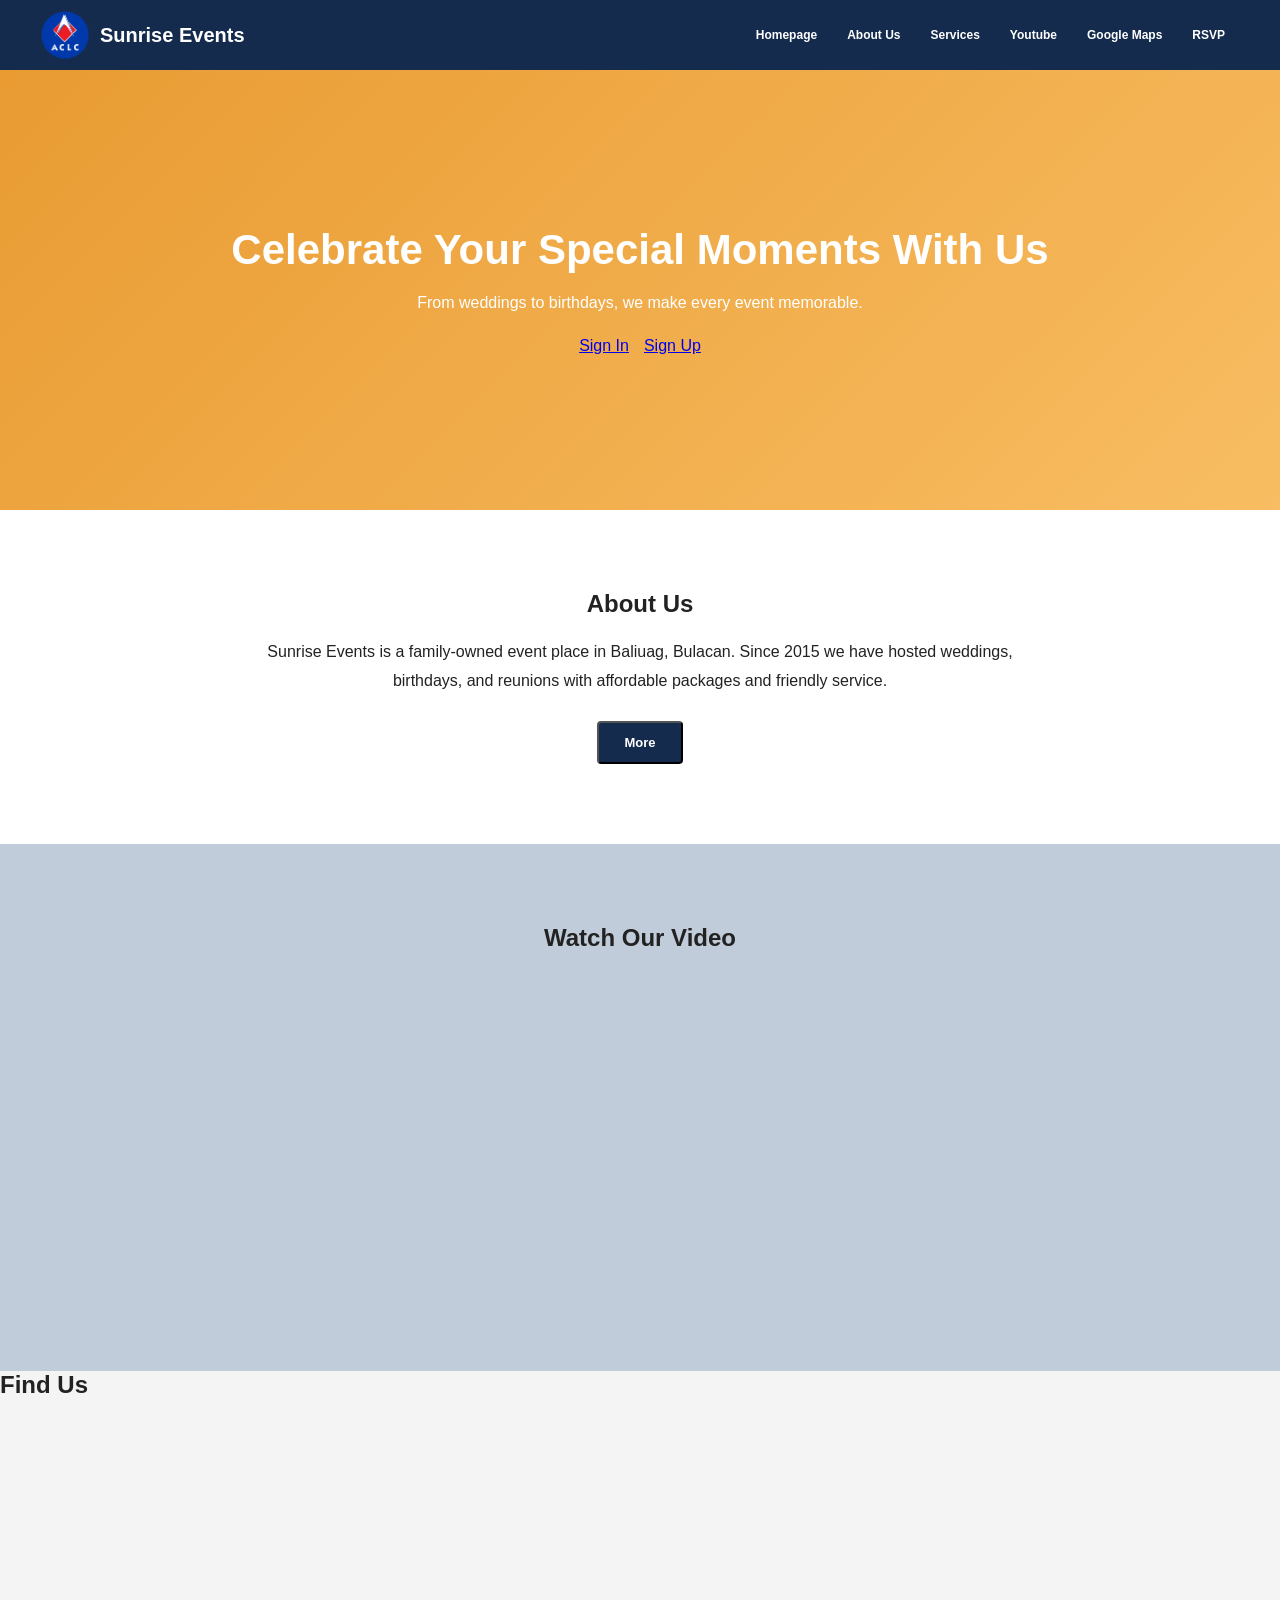
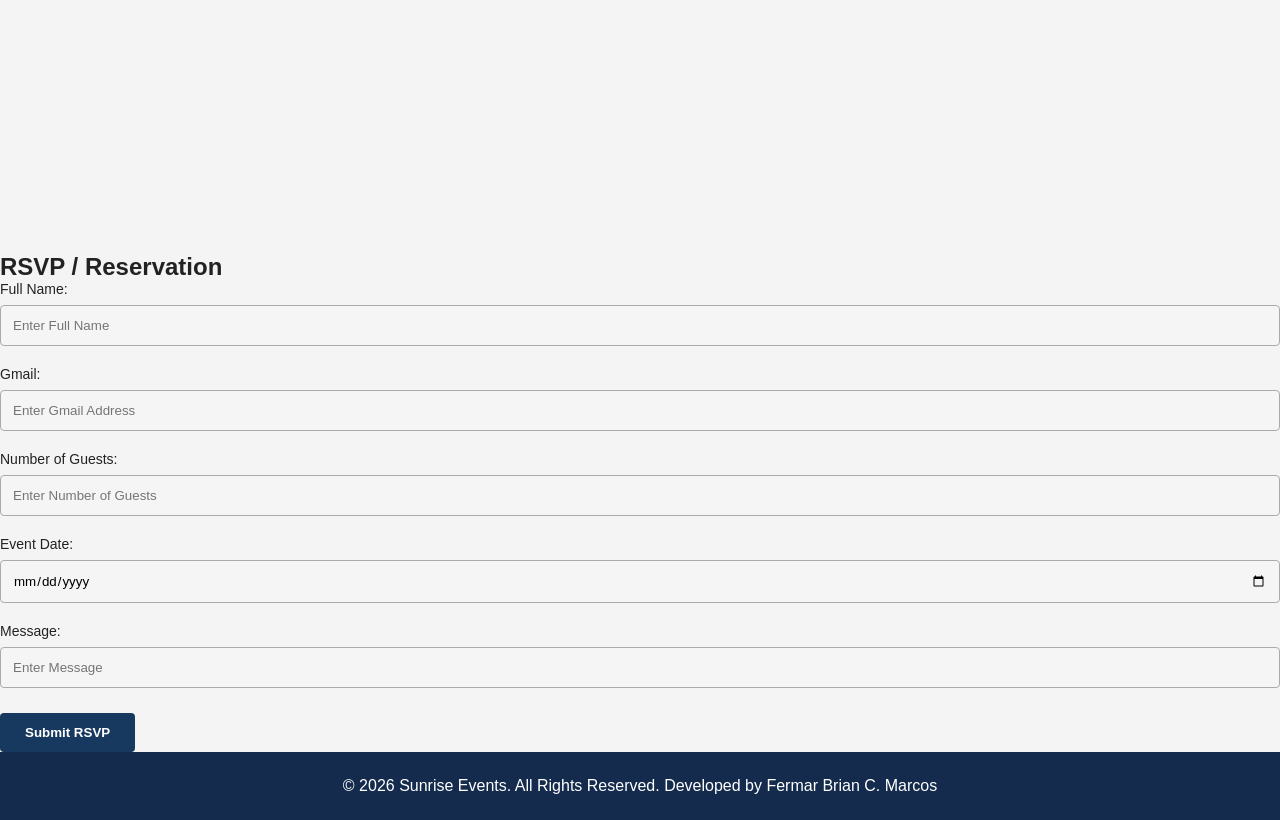
==== index.html @ 66c84516 "Add files via upload" ====
<!DOCTYPE html>
<html lang="en">
<head>
    <meta charset="UTF-8">
    <meta name="viewport" content="width=device-width, initial-scale=1.0">
    <title>Document</title>
    <link rel="stylesheet" href="Style.css">
</head>
<body>
    <header id="home">
            <nav class="navbar">
                <a href="index.html#main-content" class="logo">
                    <img src="logo.png" alt="ACLC Logo">
                    <span>Sunrise Events</span>
                </a>

                <ul class="container-nav">
                    <li><a href="#main">Homepage</a></li>
                    <li><a href="#about">About Us</a></li>
                    <li class="dropdown">
                        <a href="#services">Services</a>
                        <div class="dropdown-services">
                            <a href="Service1.html">Wedding Package</a>
                            <a href="Service2.html">Birthday Package</a>
                        </div>
                    </li>
                    <li><a href="#about">Youtube</a></li>
                    <li><a href="#about">Google Maps</a></li>
                    <li><a href="#about">RSVP</a></li>
                </ul>
            </nav>
    </header>
    <main id="main-content">
        <section class="hero">
            <div class="hero-content">
                <h1>Celebrate Your Special Moments With Us</h1>
                <p>
                    From weddings to birthdays, we make every
                    event memorable.
                </p>
                <div class="hero-buttons">
                    <a href="signin.html">Sign In</a>
                    <a href="signup.html">Sign Up</a>
                </div>
            </div>
        </section>
        <section id="about" class="about-section">
            <h2>About Us</h2>
            <p>
                Sunrise Events is a family-owned event place in Baliuag, Bulacan.
                Since 2015 we have hosted weddings, birthdays, and reunions
                with affordable packages and friendly service.
            </p>
            <button class="button" type="button">More</button>
        </section>
        <section id="youtube" class="youtube-section">
            <h2>Watch Our Video</h2>
            <iframe width="560" height="315" src="https://www.youtube.com/embed/ym3vhEBCzKA?si=fV8HHBVBnpi9ev0w" title="YouTube video player" frameborder="0" allow="accelerometer; autoplay; clipboard-write; encrypted-media; gyroscope; picture-in-picture; web-share" referrerpolicy="strict-origin-when-cross-origin" allowfullscreen></iframe>
        </section>
        <section id="gmap" class="gmap-section">
            <h2>Find Us</h2>
            <iframe src="https://www.google.com/maps/embed?pb=!1m18!1m12!1m3!1d123341.87677062725!2d120.85211857416466!3d14.968613994058419!2m3!1f0!2f0!3f0!3m2!1i1024!2i768!4f13.1!3m3!1m2!1s0x33970000dbf59d55%3A0xf9545cdaa7b2cc1f!2sACLC%20College%20Baliuag!5e0!3m2!1sen!2sph!4v1794947759770!5m2!1sen!2sph" width="600" height="450" style="border:0;" allowfullscreen="" loading="lazy" referrerpolicy="strict-origin-when-cross-origin"></iframe>
        </section>
        <section id="rsvp" class="rsvp-section">
            <form action="success.html" method="get" autocomplete="on">
                <h2>RSVP / Reservation</h2>
                <div class="form-group">
                    <label for="fname">Full Name:</label>
                    <input type="text" id="fname" name="fullname" placeholder="Enter Full Name" required>
                </div>
                <div class="form-group">
                    <label for="gmail">Gmail:</label>
                    <input type="email" id="gmail" name="gmail" placeholder="Enter Gmail Address" title="Enter a valid email address ending in @gmail.com" required>
                </div>
                <div class="form-group">
                    <label for="fname">Number of Guests:</label>
                    <input type="number" id="numguest" name="numguest" placeholder="Enter Number of Guests" min="1" step="1" required>
                </div>
                <div class="form-group">
                    <label for="fname">Event Date:</label>
                    <input type="date" id="date" name="date" required>
                </div>
                <div class="form-group">
                    <label for="fname">Message:</label>
                    <input type="text" id="message" name="message" maxlength="100" placeholder="Enter Message" required>
                </div>
                <div class="form-buttons">
                    <input type="submit" value="Submit RSVP">
                </div>
            </form>
        </section>
    </main>
    <footer>
        <p>
            © 2026 Sunrise Events. All Rights Reserved.
            Developed by Fermar Brian C. Marcos</p>
    </footer>
</body>
</html>
---- Style.css ----
* {
    box-sizing: border-box;
    margin: 0;
    padding: 0;
    font-family: Arial, Helvetica, sans-serif;
}

html {
    scroll-behavior: smooth;
    scroll-padding-top: 20px;
}

body {
    background-color: #f4f4f4;
    color: #222;
}


header {
    background-color: #142b4d;
    padding: 10px 25px;
}

.navbar {
    display: flex;
    justify-content: space-between;
    align-items: center;
    flex-wrap: wrap;
    max-width: 1200px;
    margin: auto;
}

/* LOGO */

.logo {
    display: flex;
    align-items: center;
    gap: 10px;
    color: white;
    font-size: 20px;
    font-weight: bold;
    text-decoration: none;
}

.logo img {
    width: 50px;
    height: 50px;
    border-radius: 50%;
    object-fit: cover;
}

/* NAVIGATION LINKS */

.container-nav {
    display: flex;
    align-items: center;
    list-style: none;
}

.container-nav li {
    position: relative;
}

.container-nav a {
    display: block;
    padding: 15px;
    color: white;
    text-decoration: none;
    font-size: 12px;
    font-weight: bold;
}

.container-nav a:hover {
    background-color: #f0a12d;
    color: #142b4d;
}

/* DROPDOWN MENU */

.dropdown-services {
    display: none;
    position: absolute;
    top: 100%;
    left: 0;
    min-width: 170px;
    background-color: #1d4778;
    z-index: 10;
}

.dropdown-services a {
    padding: 15px;
    color: white;
}

.dropdown:hover .dropdown-services {
    display: block;
}

.dropdown:focus-within .dropdown-services {
    display: block;
}

/* HERO SECTION */

.hero {
    min-height: 440px;
    background: linear-gradient(
        135deg,
        #e99b32,
        #f8bd62
    );

    display: flex;
    justify-content: center;
    align-items: center;
    text-align: center;
    padding: 30px;
    color: white;
}

.hero-content {
    max-width: 850px;
}

.hero h1 {
    font-size: 42px;
    margin-bottom: 20px;
}

.hero p {
    margin-bottom: 25px;
    font-size: 16px;
}

/* BUTTONS */

.hero-buttons {
    display: flex;
    justify-content: center;
    gap: 15px;
}

.button {
    display: inline-block;
    padding: 12px 25px;
    background-color: #142b4d;
    color: white;
    text-decoration: none;
    border-radius: 4px;
    font-size: 13px;
    font-weight: bold;
    cursor: crosshair;
}

.button:hover {
    background-color: #294e79;
}


/*Service-section*/
.service-section {
    padding: 80px 10%;
    padding-top: 50px;
    padding-bottom: 280px;
    background-color: white;
    text-align: center;
}
/* ABOUT US */

.about-section {
    padding: 80px 10%;
    background-color: white;
    text-align: center;
}

.about-section h2 {
    margin-bottom: 20px;
}

.about-section p {
    max-width: 750px;
    margin: 0 auto 25px;
    line-height: 1.8;
}
/*Youtube*/
.youtube-section {
    padding: 80px 10%;
    background-color: #c1ccda;
    text-align: center;
}

.youtube-section h2 {
    margin-bottom: 20px;
}
/*GMAPS*/
.gmaps-section {
    padding: 80px 10%;
    background-color: #e5ebf2;
    text-align: center;
}

.gmaps-section h2 {
    margin-bottom: 20px;
}
/* FORMS */

.form-section {
    padding: 70px 20px;
}

.form-section form {
    max-width: 600px;
    margin: auto;
    padding: 35px;
    background-color: aliceblue;
    color: black;
    border-radius: 8px;
}

.form-section h2 {
    text-align: center;
    margin-bottom: 30px;
}

.form-group {
    margin-bottom: 20px;
}

.form-group label {
    display: block;
    margin-bottom: 8px;
    font-size: 14px;
}

.form-group input,
.form-group select {
    width: 100%;
    padding: 12px;
    border: 1px solid #aaa;
    border-radius: 4px;
    background-color: #f5f5f5;
}

/* FORM BUTTONS */

.form-buttons {
    display: flex;
    gap: 10px;
    margin-top: 25px;
}

.form-buttons input {
    padding: 12px 25px;
    border: none;
    border-radius: 4px;
    background-color: #18395f;
    color: white;
    font-weight: bold;
    cursor: pointer;
}

.form-buttons input:hover {
    background-color: #18395fc7;
}

/* SIGN IN AND SIGN UP PAGES */

.account-section {
    min-height: 85vh;
    display: flex;
    justify-content: center;
    align-items: center;
    padding: 40px 20px;
}

.account-form {
    width: 100%;
    max-width: 500px;
    padding: 35px;
    background-color: #18395f;
    color: white;
    border-radius: 8px;
}

.account-form h2 {
    text-align: center;
    margin-bottom: 25px;
}

.account-form label {
    display: block;
    margin-bottom: 8px;
}

.account-form input,
.account-form select {
    width: 100%;
    padding: 12px;
    margin-bottom: 20px;
    border: 1px solid #aaa;
    border-radius: 4px;
}

.account-form input[type="submit"],
.account-form input[type="reset"] {
    width: auto;
    background-color: #f0a12d;
    color: white;
    border: none;
    padding: 12px 22px;
    cursor: pointer;
}

/* SUCCESS PAGE */

.success-page {
    min-height: 100vh;
    display: flex;
    flex-direction: column;
    justify-content: center;
    align-items: center;
    gap: 20px;
    text-align: center;
    padding: 25px;
    background-color: #142b4d;
    color: white;
}

/* FOOTER */

footer {
    padding: 25px;
    text-align: center;
    background-color: #142b4d;
    color: white;
}

footer a {
    display: inline-block;
    margin-top: 10px;
    color: #f0a12d;
    text-decoration: none;
}

/* TABLET RESPONSIVENESS */

@media screen and (max-width: 768px) {

    .navbar {
        flex-direction: column;
    }

    .container-nav {
        flex-wrap: wrap;
        justify-content: center;
    }

    .hero h1 {
        font-size: 32px;
    }

    .service-cards {
        grid-template-columns: 1fr;
    }

}

/* MOBILE RESPONSIVENESS */

@media screen and (max-width: 480px) {

    header {
        padding: 10px;
    }

    .container-nav {
        flex-direction: column;
        width: 100%;
    }

    .container-nav li,
    .container-nav a {
        width: 100%;
        text-align: center;
    }

    .dropdown-services {
        position: static;
        width: 100%;
    }

    .hero {
        min-height: 350px;
        padding: 25px 15px;
    }

    .hero h1 {
        font-size: 27px;
    }

    .hero-buttons {
        flex-direction: column;
        align-items: center;
    }

    .main-content {
        padding: 45px 20px;
    }

    .form-section form,
    .account-form {
        padding: 22px;
    }

    .form-buttons {
        flex-direction: column;
    }

    .form-buttons input {
        width: 100%;
    }

}
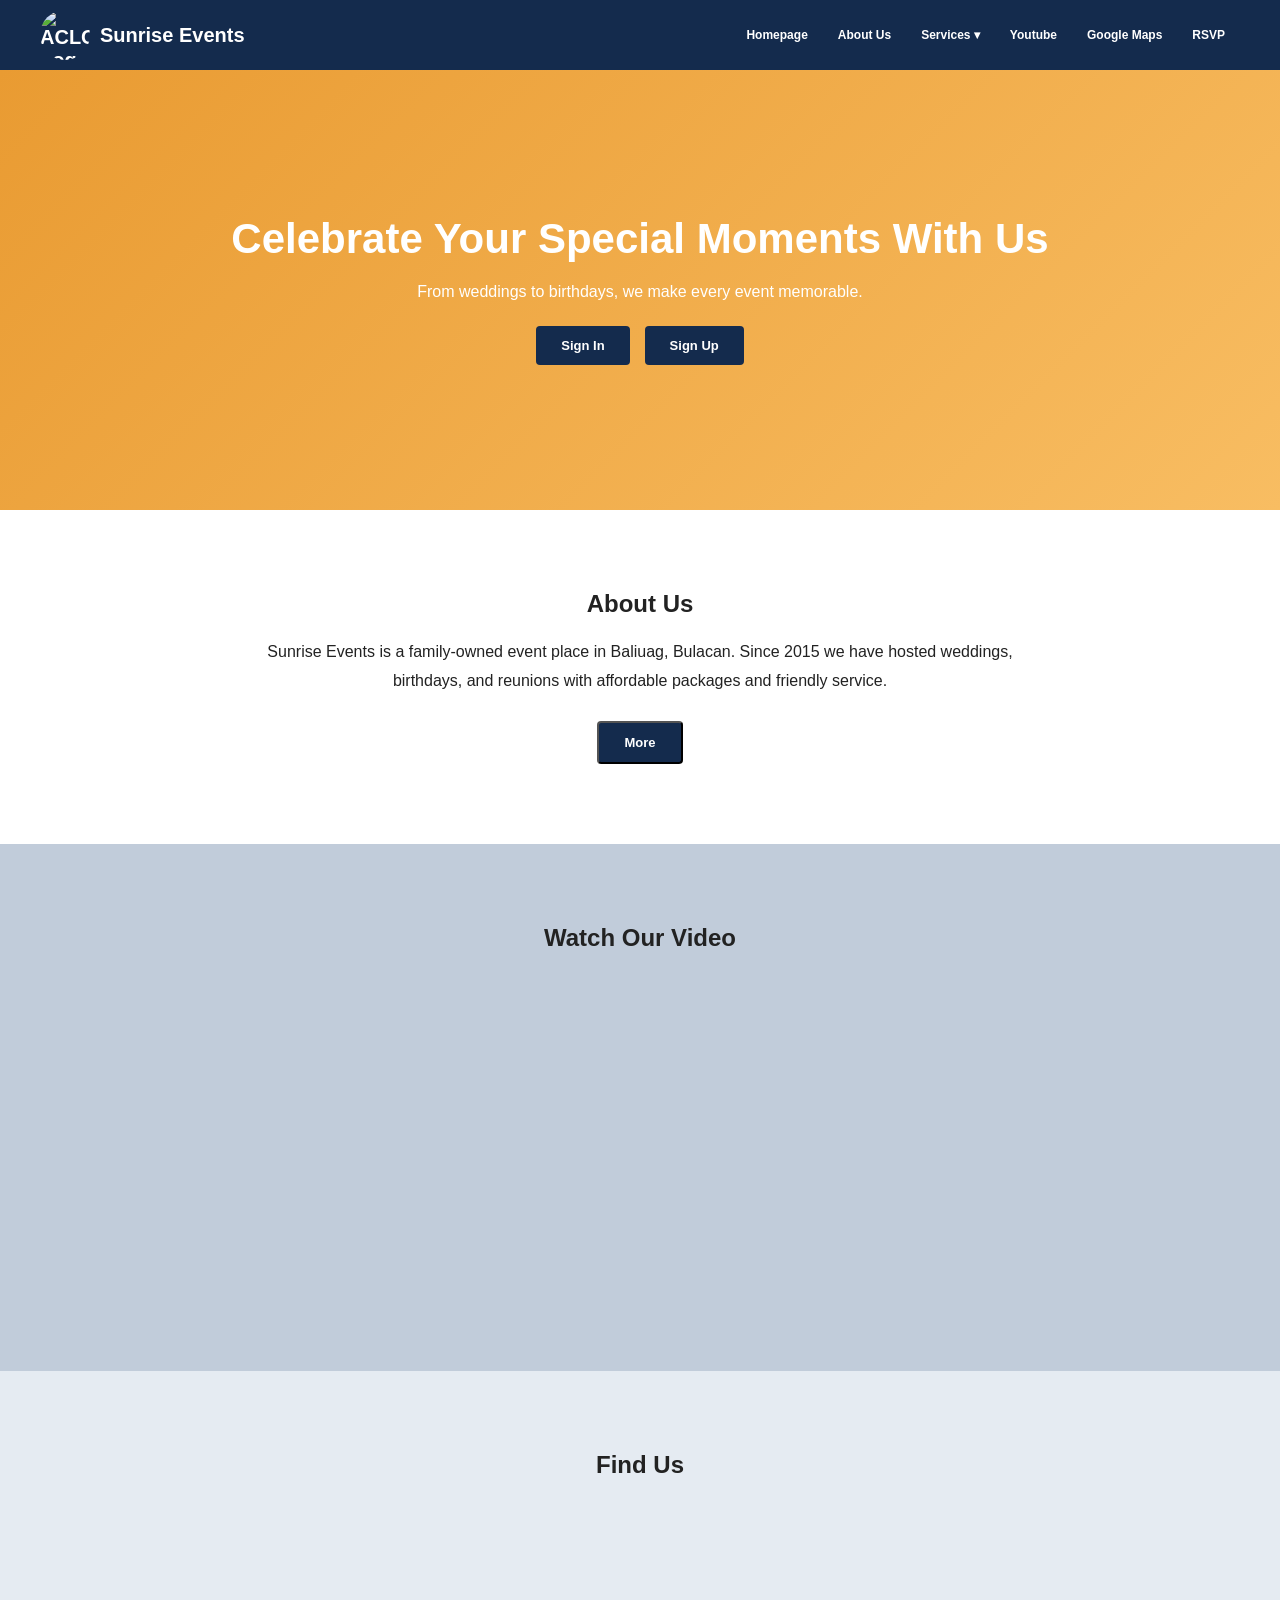
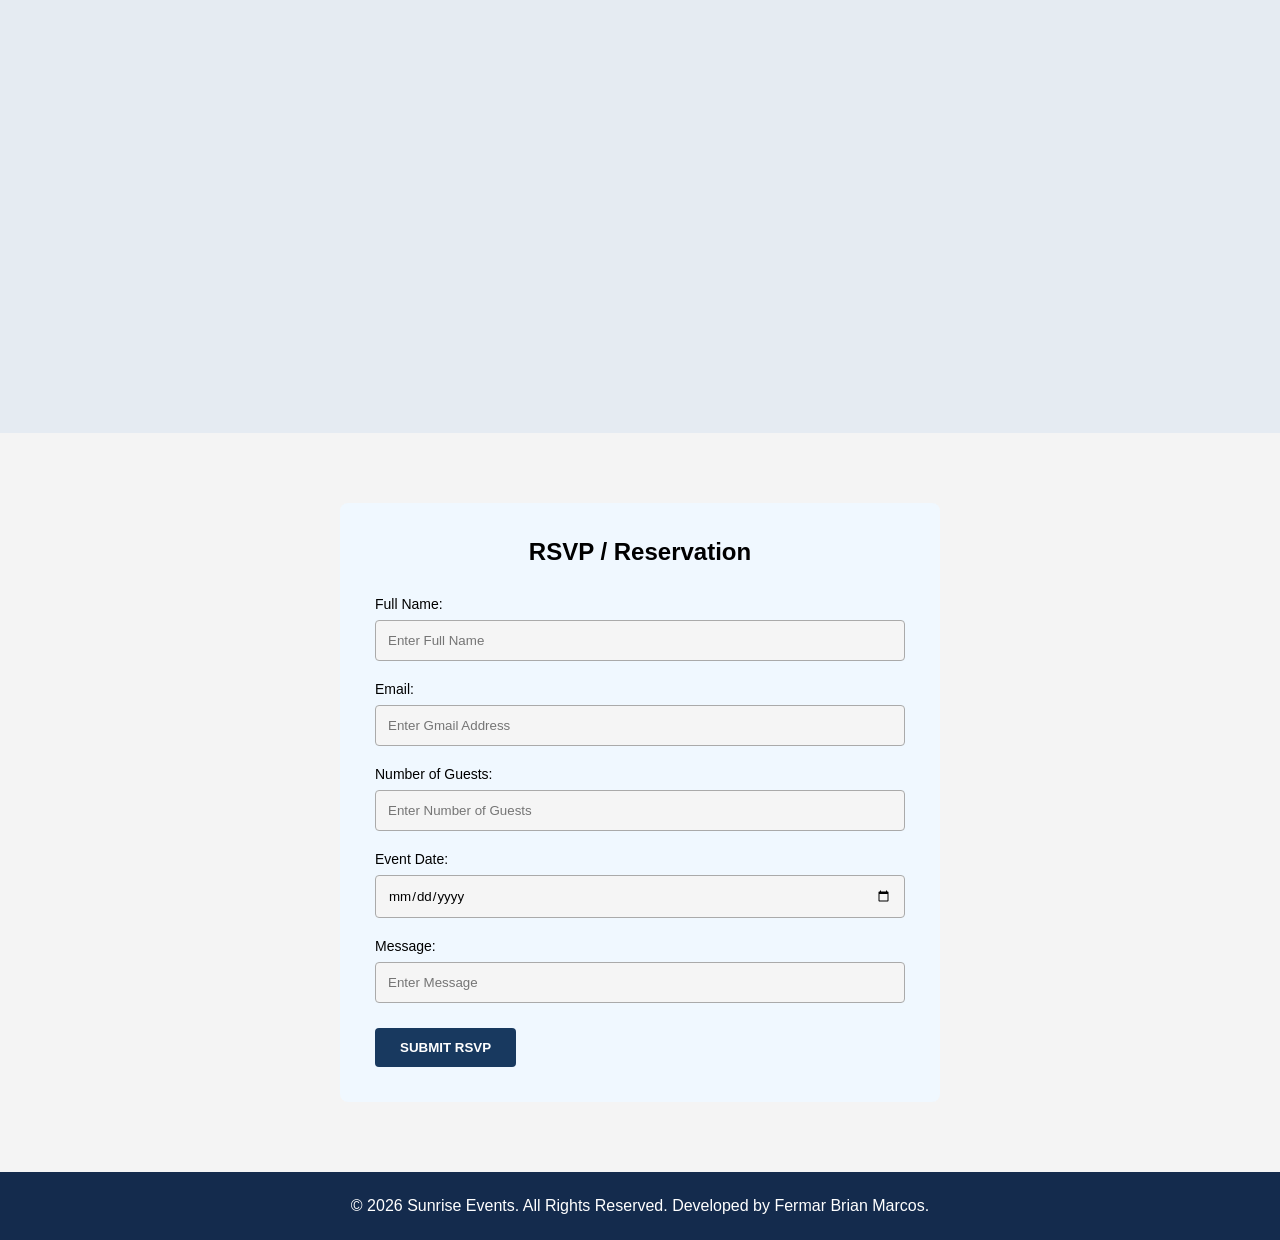
==== commit f853cbb7: "Add files via upload" ====
--- a/index.html
+++ b/index.html
@@ -1,99 +1,218 @@
+
 <!DOCTYPE html>
 <html lang="en">
 <head>
     <meta charset="UTF-8">
     <meta name="viewport" content="width=device-width, initial-scale=1.0">
-    <title>Document</title>
+    <title>ACLC | Sunrise Events</title>
     <link rel="stylesheet" href="Style.css">
 </head>
+
 <body>
+
+    <!-- HEADER AND NAVIGATION -->
     <header id="home">
-            <nav class="navbar">
-                <a href="index.html#main-content" class="logo">
-                    <img src="logo.png" alt="ACLC Logo">
-                    <span>Sunrise Events</span>
-                </a>
-
-                <ul class="container-nav">
-                    <li><a href="#main">Homepage</a></li>
-                    <li><a href="#about">About Us</a></li>
-                    <li class="dropdown">
-                        <a href="#services">Services</a>
-                        <div class="dropdown-services">
-                            <a href="Service1.html">Wedding Package</a>
-                            <a href="Service2.html">Birthday Package</a>
-                        </div>
-                    </li>
-                    <li><a href="#about">Youtube</a></li>
-                    <li><a href="#about">Google Maps</a></li>
-                    <li><a href="#about">RSVP</a></li>
-                </ul>
-            </nav>
+        <nav class="navbar">
+
+            <a href="index.html#main-content" class="logo">
+                <img src="ASSETS/IMG/logo.png" alt="ACLC Logo">
+                <span>Sunrise Events</span>
+            </a>
+
+            <ul class="container-nav">
+
+                <li><a href="#main-content">Homepage</a></li>
+
+                <li><a href="#about">About Us</a></li>
+
+                <li class="dropdown">
+                    <a href="#">Services ▾</a>
+
+                    <div class="dropdown-services">
+                        <a href="Service1.html">Wedding Package</a>
+                        <a href="Service2.html">Birthday Package</a>
+                    </div>
+                </li>
+
+                <li>
+                    <a href="#youtube">Youtube</a>
+                </li>
+
+                <li>
+                    <a href="#gmaps">Google Maps</a>
+                </li>
+
+                <li><a href="#rsvp">RSVP</a></li>
+
+            </ul>
+
+        </nav>
     </header>
+
+    <!-- HOMEPAGE -->
     <main id="main-content">
+
         <section class="hero">
+
             <div class="hero-content">
+
                 <h1>Celebrate Your Special Moments With Us</h1>
+
                 <p>
                     From weddings to birthdays, we make every
                     event memorable.
                 </p>
+
                 <div class="hero-buttons">
-                    <a href="signin.html">Sign In</a>
-                    <a href="signup.html">Sign Up</a>
-                </div>
+
+                    <a href="signin.html" class="button">
+                        Sign In
+                    </a>
+
+                    <a href="signup.html" class="button">
+                        Sign Up
+                    </a>
+
+                </div>
+
             </div>
-        </section>
+
+        </section>
+
+        <!-- ABOUT US -->
         <section id="about" class="about-section">
+
             <h2>About Us</h2>
+
             <p>
                 Sunrise Events is a family-owned event place in Baliuag, Bulacan.
                 Since 2015 we have hosted weddings, birthdays, and reunions
                 with affordable packages and friendly service.
             </p>
+
             <button class="button" type="button">More</button>
-        </section>
+
+        </section>
+
+        <!-- YOUTUBE -->
         <section id="youtube" class="youtube-section">
+
             <h2>Watch Our Video</h2>
-            <iframe width="560" height="315" src="https://www.youtube.com/embed/ym3vhEBCzKA?si=fV8HHBVBnpi9ev0w" title="YouTube video player" frameborder="0" allow="accelerometer; autoplay; clipboard-write; encrypted-media; gyroscope; picture-in-picture; web-share" referrerpolicy="strict-origin-when-cross-origin" allowfullscreen></iframe>
-        </section>
-        <section id="gmap" class="gmap-section">
+
+            <iframe
+                width="560" height="315" src="https://www.youtube.com/embed/Amq-qlqbjYA?si=6eUoUklO8igdVhaj" title="YouTube video player" frameborder="0" allow="accelerometer; autoplay; clipboard-write; encrypted-media; gyroscope; picture-in-picture; web-share" referrerpolicy="strict-origin-when-cross-origin" allowfullscreen>
+            </iframe>
+
+        </section>
+
+        <!-- GOOGLE MAPS -->
+        <section id="gmaps" class="gmaps-section">
+
             <h2>Find Us</h2>
-            <iframe src="https://www.google.com/maps/embed?pb=!1m18!1m12!1m3!1d123341.87677062725!2d120.85211857416466!3d14.968613994058419!2m3!1f0!2f0!3f0!3m2!1i1024!2i768!4f13.1!3m3!1m2!1s0x33970000dbf59d55%3A0xf9545cdaa7b2cc1f!2sACLC%20College%20Baliuag!5e0!3m2!1sen!2sph!4v1794947759770!5m2!1sen!2sph" width="600" height="450" style="border:0;" allowfullscreen="" loading="lazy" referrerpolicy="strict-origin-when-cross-origin"></iframe>
-        </section>
-        <section id="rsvp" class="rsvp-section">
+
+            <iframe
+                src="https://www.google.com/maps/embed?pb=!1m18!1m12!1m3!1d57155.00778783583!2d121.01935966309806!3d14.759098367903851!2m3!1f0!2f0!3f0!3m2!1i1024!2i768!4f13.1!3m3!1m2!1s0x3397b177e4cd40b7%3A0x9232e337ce52ae5b!2sSM%20City%20Caloocan!5e0!3m2!1sen!2sph!4v1794293701668!5m2!1sen!2sph" width="600" height="450" style="border:0;" allowfullscreen loading="lazy" referrerpolicy="strict-origin-when-cross-origin">
+            </iframe>
+
+        </section>
+
+        <!-- RSVP FORM -->
+        <section id="rsvp" class="form-section">
+
             <form action="success.html" method="get" autocomplete="on">
+
                 <h2>RSVP / Reservation</h2>
-                <div class="form-group">
+
+                <div class="form-group">
+
                     <label for="fname">Full Name:</label>
-                    <input type="text" id="fname" name="fullname" placeholder="Enter Full Name" required>
-                </div>
-                <div class="form-group">
-                    <label for="gmail">Gmail:</label>
-                    <input type="email" id="gmail" name="gmail" placeholder="Enter Gmail Address" title="Enter a valid email address ending in @gmail.com" required>
-                </div>
-                <div class="form-group">
-                    <label for="fname">Number of Guests:</label>
-                    <input type="number" id="numguest" name="numguest" placeholder="Enter Number of Guests" min="1" step="1" required>
-                </div>
-                <div class="form-group">
-                    <label for="fname">Event Date:</label>
-                    <input type="date" id="date" name="date" required>
-                </div>
-                <div class="form-group">
-                    <label for="fname">Message:</label>
-                    <input type="text" id="message" name="message" maxlength="100" placeholder="Enter Message" required>
-                </div>
+
+                    <input
+                        type="text"
+                        id="fname"
+                        name="fullname"
+                        placeholder="Enter Full Name"
+                        required>
+
+                </div>
+
+                <div class="form-group">
+
+                    <label for="email">Email:</label>
+
+                    <input
+                        type="email"
+                        id="email"
+                        name="email"
+                        placeholder="Enter Gmail Address"
+                        pattern="[a-zA-Z0-9._%+-]+@gmail\.com"
+                        title="Please enter a valid Gmail address ending in @gmail.com"
+                        required>
+
+                </div>
+
+                <div class="form-group">
+
+                    <label for="numguests">Number of Guests:</label>
+
+                    <input
+                        type="number"
+                        id="numguests"
+                        name="numguests"
+                        min="1"
+                        step="1"
+                        placeholder="Enter Number of Guests"
+                        required>
+
+                </div>
+
+                <div class="form-group">
+
+                    <label for="date">Event Date:</label>
+
+                    <input
+                        type="date"
+                        id="date"
+                        name="date"
+                        required>
+
+                </div>
+
+                <div class="form-group">
+
+                    <label for="message">Message:</label>
+
+                    <input
+                        type="text"
+                        id="message"
+                        name="message"
+                        maxlength="100"
+                        placeholder="Enter Message"
+                        required>
+
+                </div>
+
                 <div class="form-buttons">
-                    <input type="submit" value="Submit RSVP">
-                </div>
+
+                    <input type="submit" value="SUBMIT RSVP">
+
+                </div>
+
             </form>
-        </section>
+
+        </section>
+
     </main>
+
+    <!-- FOOTER -->
     <footer>
+
         <p>
             © 2026 Sunrise Events. All Rights Reserved.
-            Developed by Fermar Brian C. Marcos</p>
+            Developed by Fermar Brian Marcos.
+        </p>
+
     </footer>
+
 </body>
 </html>
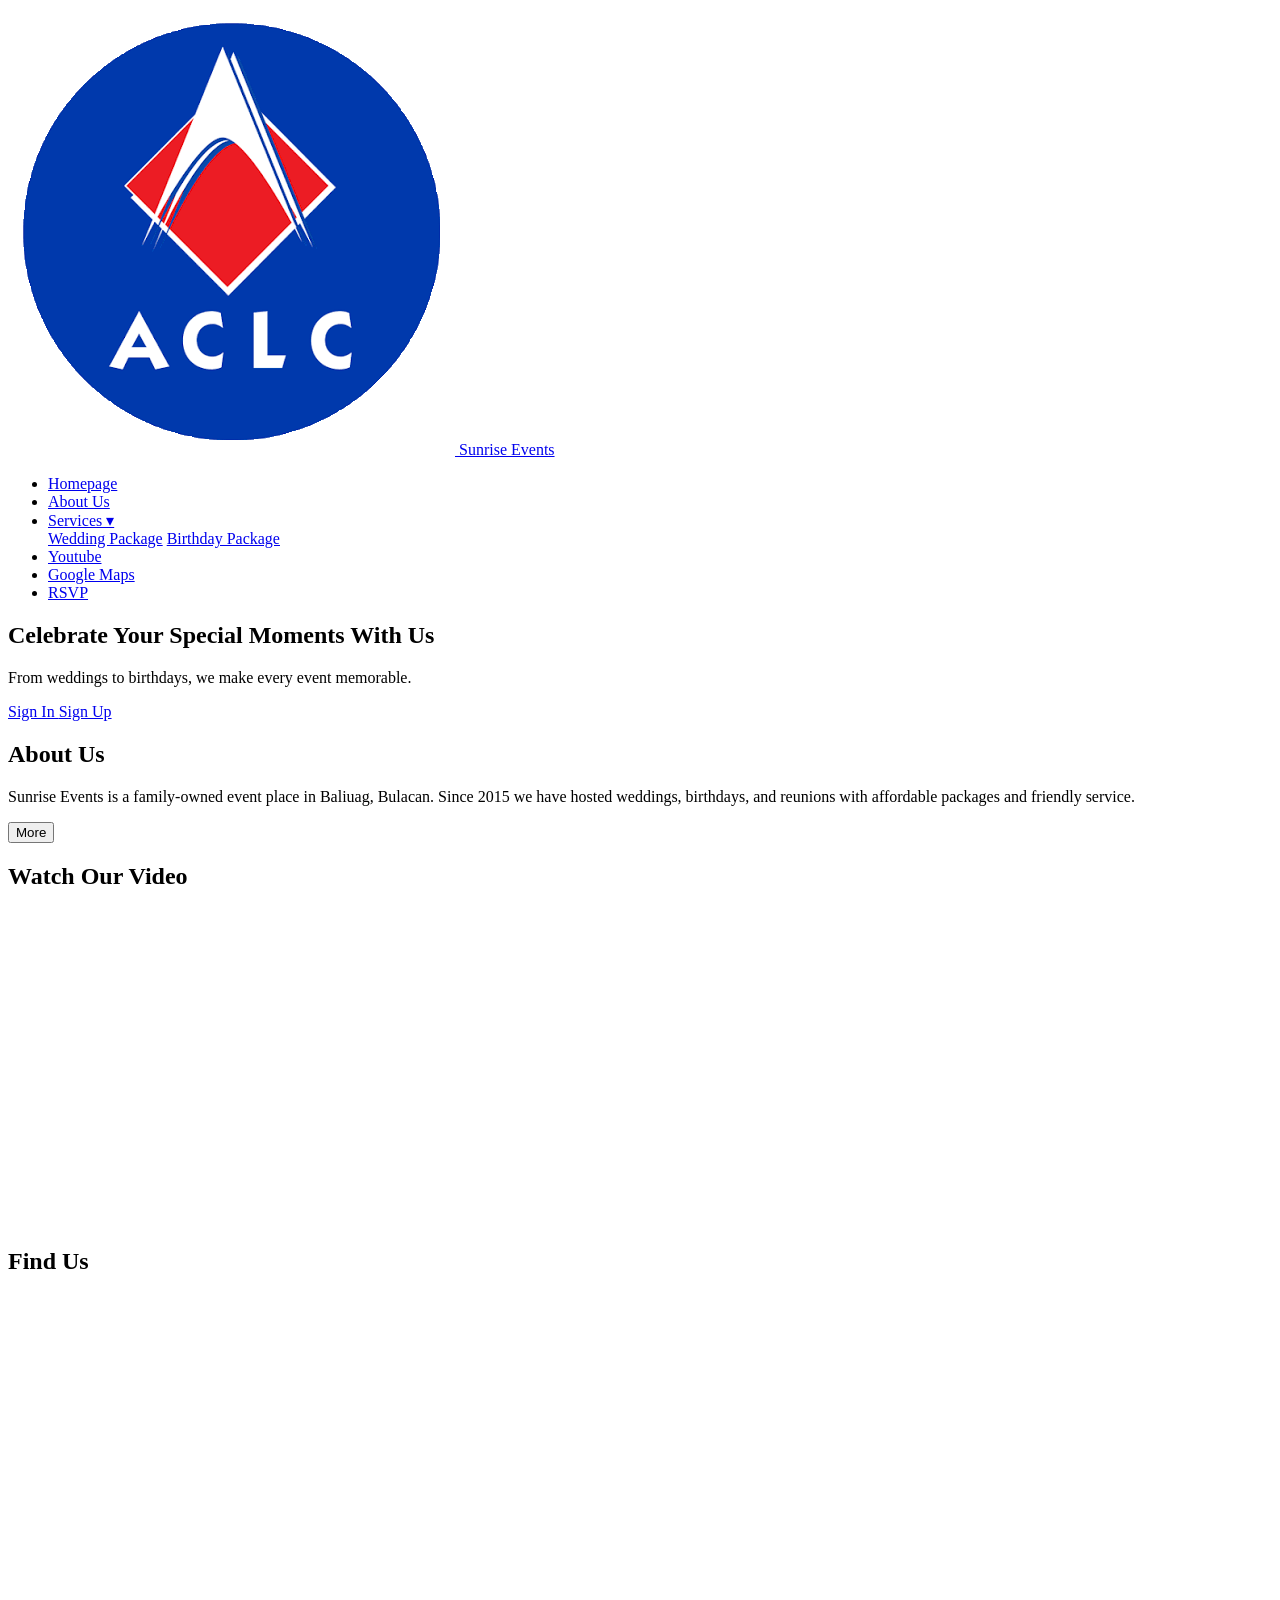
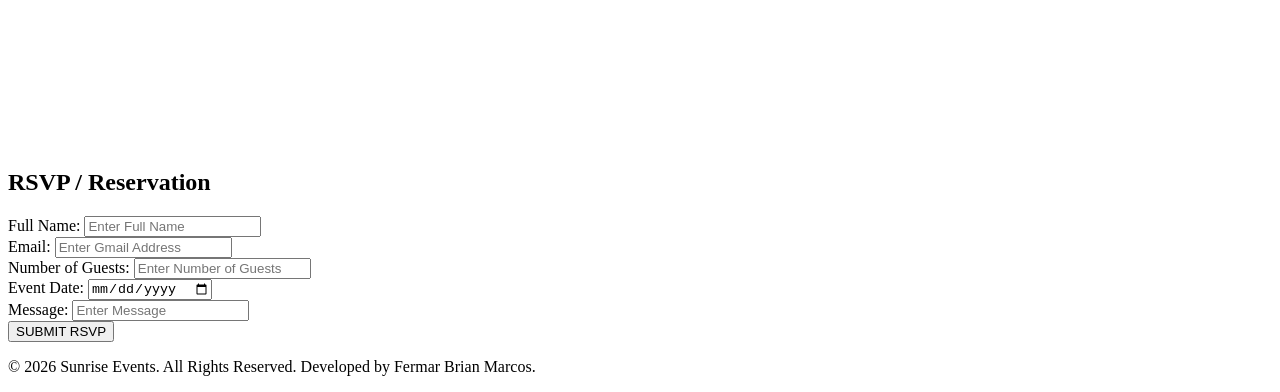
==== commit 4f2d9318: "Update index.html" ====
--- a/index.html
+++ b/index.html
@@ -99,9 +99,7 @@
 
             <h2>Watch Our Video</h2>
 
-            <iframe
-                width="560" height="315" src="https://www.youtube.com/embed/Amq-qlqbjYA?si=6eUoUklO8igdVhaj" title="YouTube video player" frameborder="0" allow="accelerometer; autoplay; clipboard-write; encrypted-media; gyroscope; picture-in-picture; web-share" referrerpolicy="strict-origin-when-cross-origin" allowfullscreen>
-            </iframe>
+            <iframe width="560" height="315" src="https://www.youtube.com/embed/ym3vhEBCzKA?si=fV8HHBVBnpi9ev0w" title="YouTube video player" frameborder="0" allow="accelerometer; autoplay; clipboard-write; encrypted-media; gyroscope; picture-in-picture; web-share" referrerpolicy="strict-origin-when-cross-origin" allowfullscreen></iframe>
 
         </section>
 
@@ -110,9 +108,7 @@
 
             <h2>Find Us</h2>
 
-            <iframe
-                src="https://www.google.com/maps/embed?pb=!1m18!1m12!1m3!1d57155.00778783583!2d121.01935966309806!3d14.759098367903851!2m3!1f0!2f0!3f0!3m2!1i1024!2i768!4f13.1!3m3!1m2!1s0x3397b177e4cd40b7%3A0x9232e337ce52ae5b!2sSM%20City%20Caloocan!5e0!3m2!1sen!2sph!4v1794293701668!5m2!1sen!2sph" width="600" height="450" style="border:0;" allowfullscreen loading="lazy" referrerpolicy="strict-origin-when-cross-origin">
-            </iframe>
+            <iframe src="https://www.google.com/maps/embed?pb=!1m18!1m12!1m3!1d123341.87677062725!2d120.85211857416466!3d14.968613994058419!2m3!1f0!2f0!3f0!3m2!1i1024!2i768!4f13.1!3m3!1m2!1s0x33970000dbf59d55%3A0xf9545cdaa7b2cc1f!2sACLC%20College%20Baliuag!5e0!3m2!1sen!2sph!4v1794947759770!5m2!1sen!2sph" width="600" height="450" style="border:0;" allowfullscreen="" loading="lazy" referrerpolicy="strict-origin-when-cross-origin"></iframe>
 
         </section>
 
@@ -215,4 +211,4 @@
     </footer>
 
 </body>
-</html>+</html>
